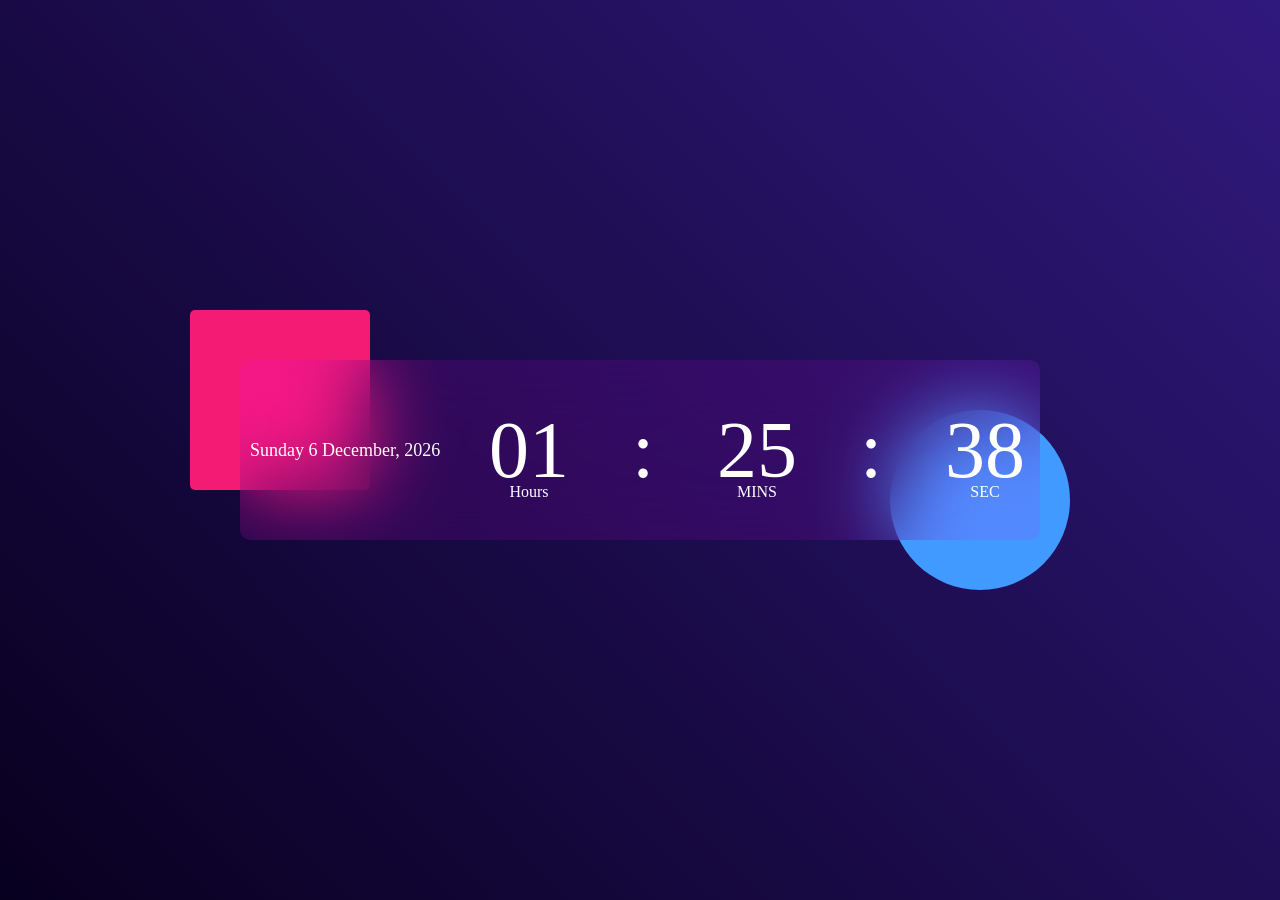
==== CreateDigitalClock/index.html @ 9fc56259 "4 projects initial commits" ====
<!DOCTYPE html>
<html lang="en">
<head>
    <meta charset="UTF-8">
    <meta name="viewpo rt" content="width=device-width, initial-scale=1.0">
    <title>Digital Clock</title>

    <link rel="stylesheet" href="style.css">
</head>
<body>
    <div class="hero">
        <div class="container">
            <div class="clock">

                <div class="date" id="fullDate"></div>

                <div class="time">
                    <span id="hrs">00</span>
                    <span>:</span>
                    <span id="min">00</span>
                    <span>:</span>
                    <span id="sec">00</span>
                </div>
            </div>
        </div>
    </div>

    <script src="script.js"></script>
</body>
</html>
---- CreateDigitalClock/style.css ----
*{
    margin: 0;
    padding: 0;
    box-sizing: border-box;
}

.hero{
    width: 100%;
    min-height: 100vh;
    background: linear-gradient(45deg, #08001f, #30197d);
    color: white;
    position: relative;
}

.container{
    width: 800px;
    height: 180px;
    position: absolute;
    top: 50%;
    left: 50%;
    transform: translate(-50%, -50%);
}

.clock {
    width: 100%;
    height: 100%;
    background: rgba(235, 0, 255, 0.11);
    border-radius: 10px;
    backdrop-filter: blur(40px);
    display: flex;
    align-items: center;
    justify-content: space-between;
    /* padding: 0 40px; */
}

.container::before{
    content: '';
    width: 180px;
    height: 180px;
    background: #f41b75;
    border-radius: 5px;
    position: absolute;
    left: -50px;
    top: -50px;
    z-index: -1;
}

.container::after{
    content: '';
    width: 180px;
    height: 180px;
    background: #419aff;
    border-radius: 50%;
    position: absolute;
    right: -30px;
    bottom: -50px;
    z-index: -1;
}

.clock span{
    font-size: 80px;
    width: 110px;
    display: inline-block;
    text-align: center;
    position: relative;
}

.clock span::after{
    font-size: 16px;
    position: absolute;
    bottom: -5px;
    left: 50%;
    transform: translate(-50%);
}

#hrs::after{
    content: 'Hours';
}
#min::after{
    content: 'MINS';
}
#sec::after{
    content: 'SEC';
}

.date {
    font-size: 18px;
    font-weight: 500;
    text-align: center;
    padding-left: 10px;
}
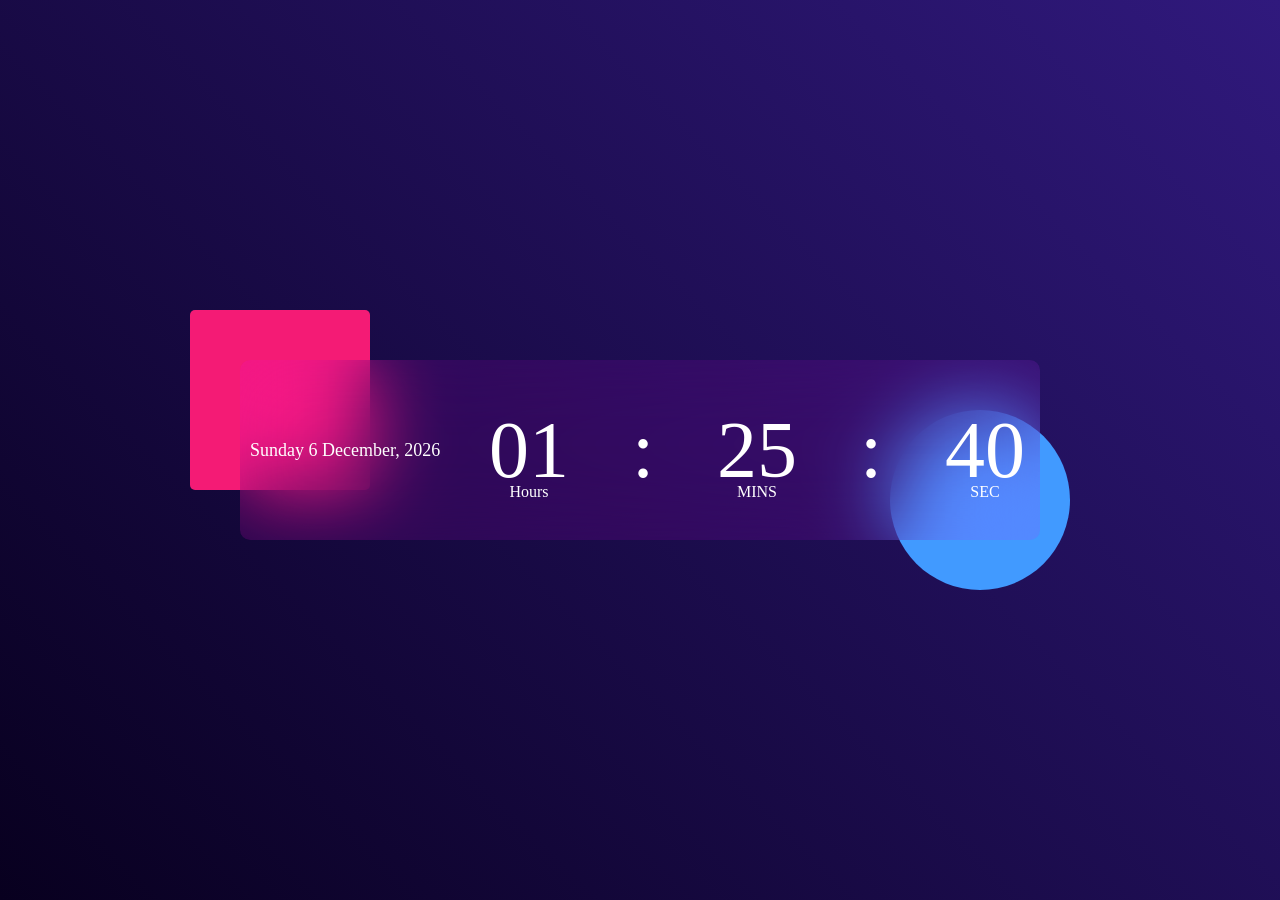
==== commit 4f47522d: "initial" ====
--- a/CreateDigitalClock/index.html
+++ b/CreateDigitalClock/index.html
@@ -11,7 +11,6 @@
     <div class="hero">
         <div class="container">
             <div class="clock">
-
                 <div class="date" id="fullDate"></div>
 
                 <div class="time">
